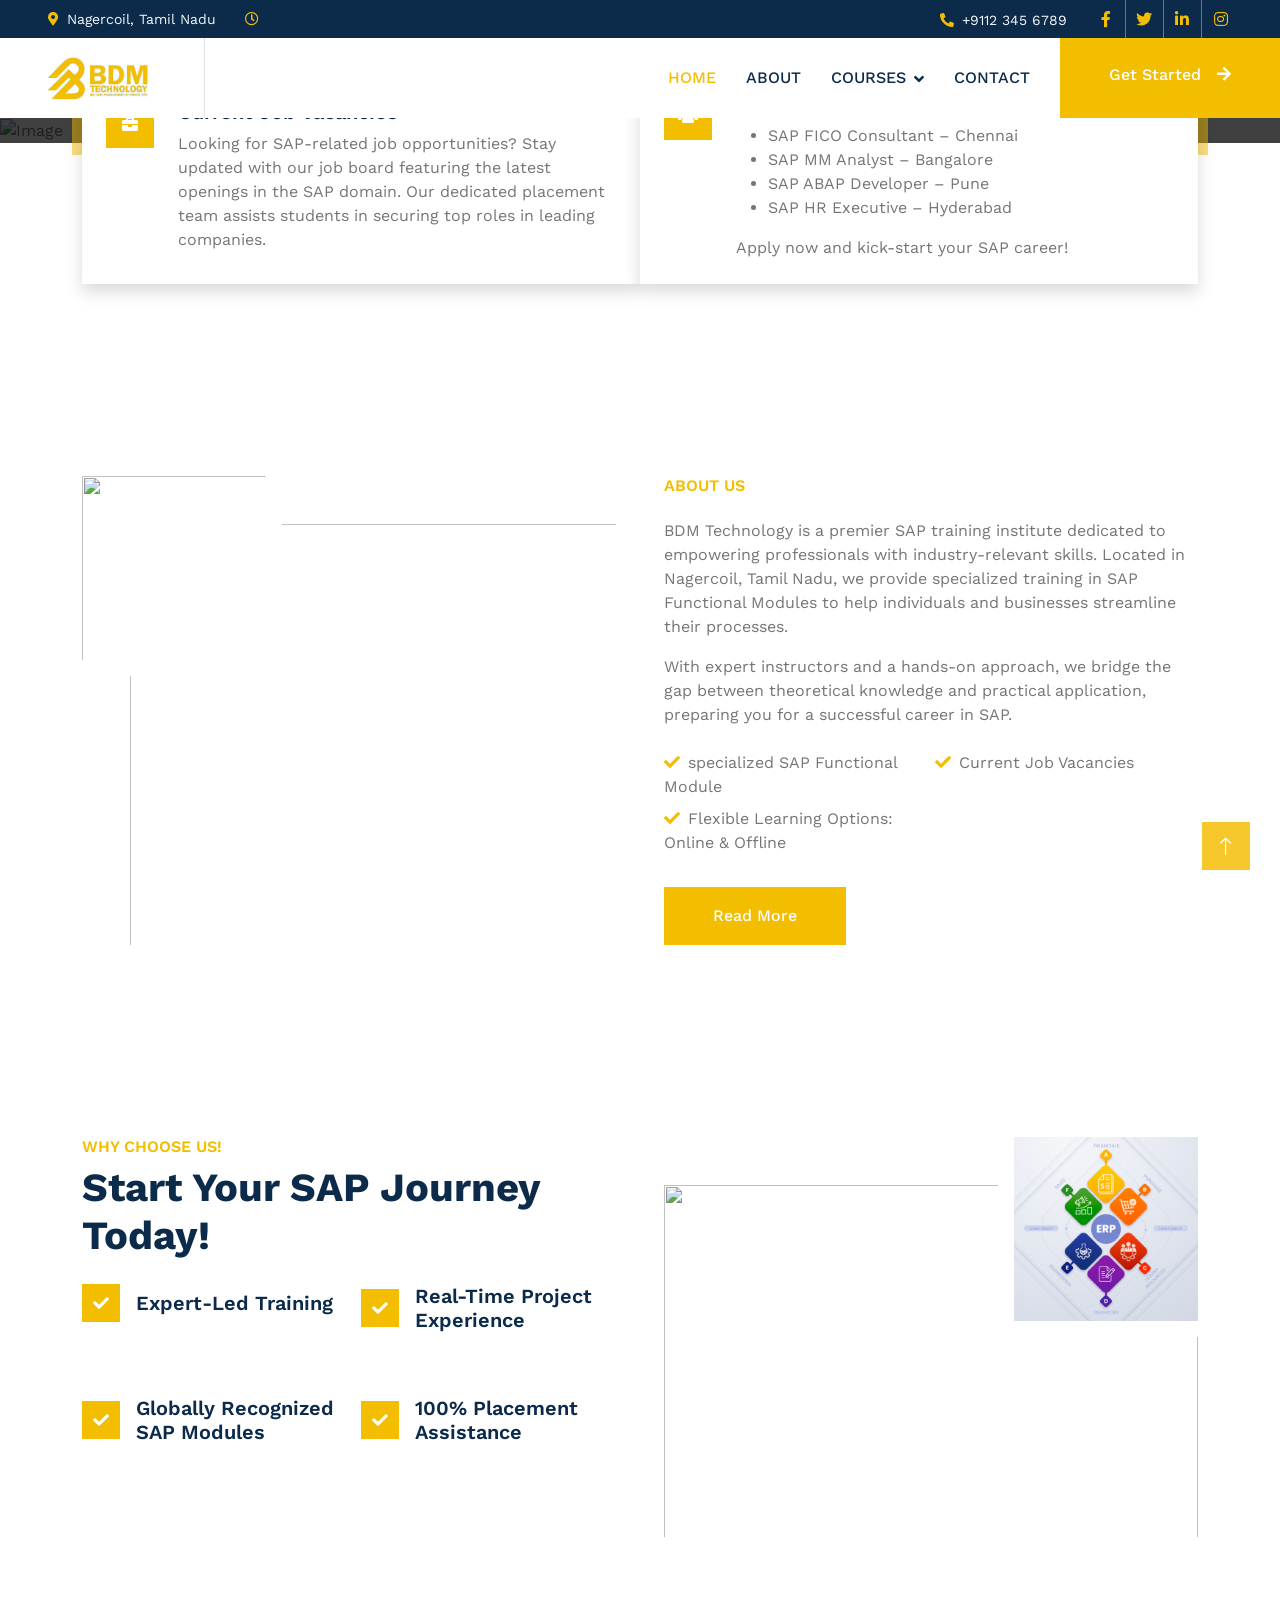
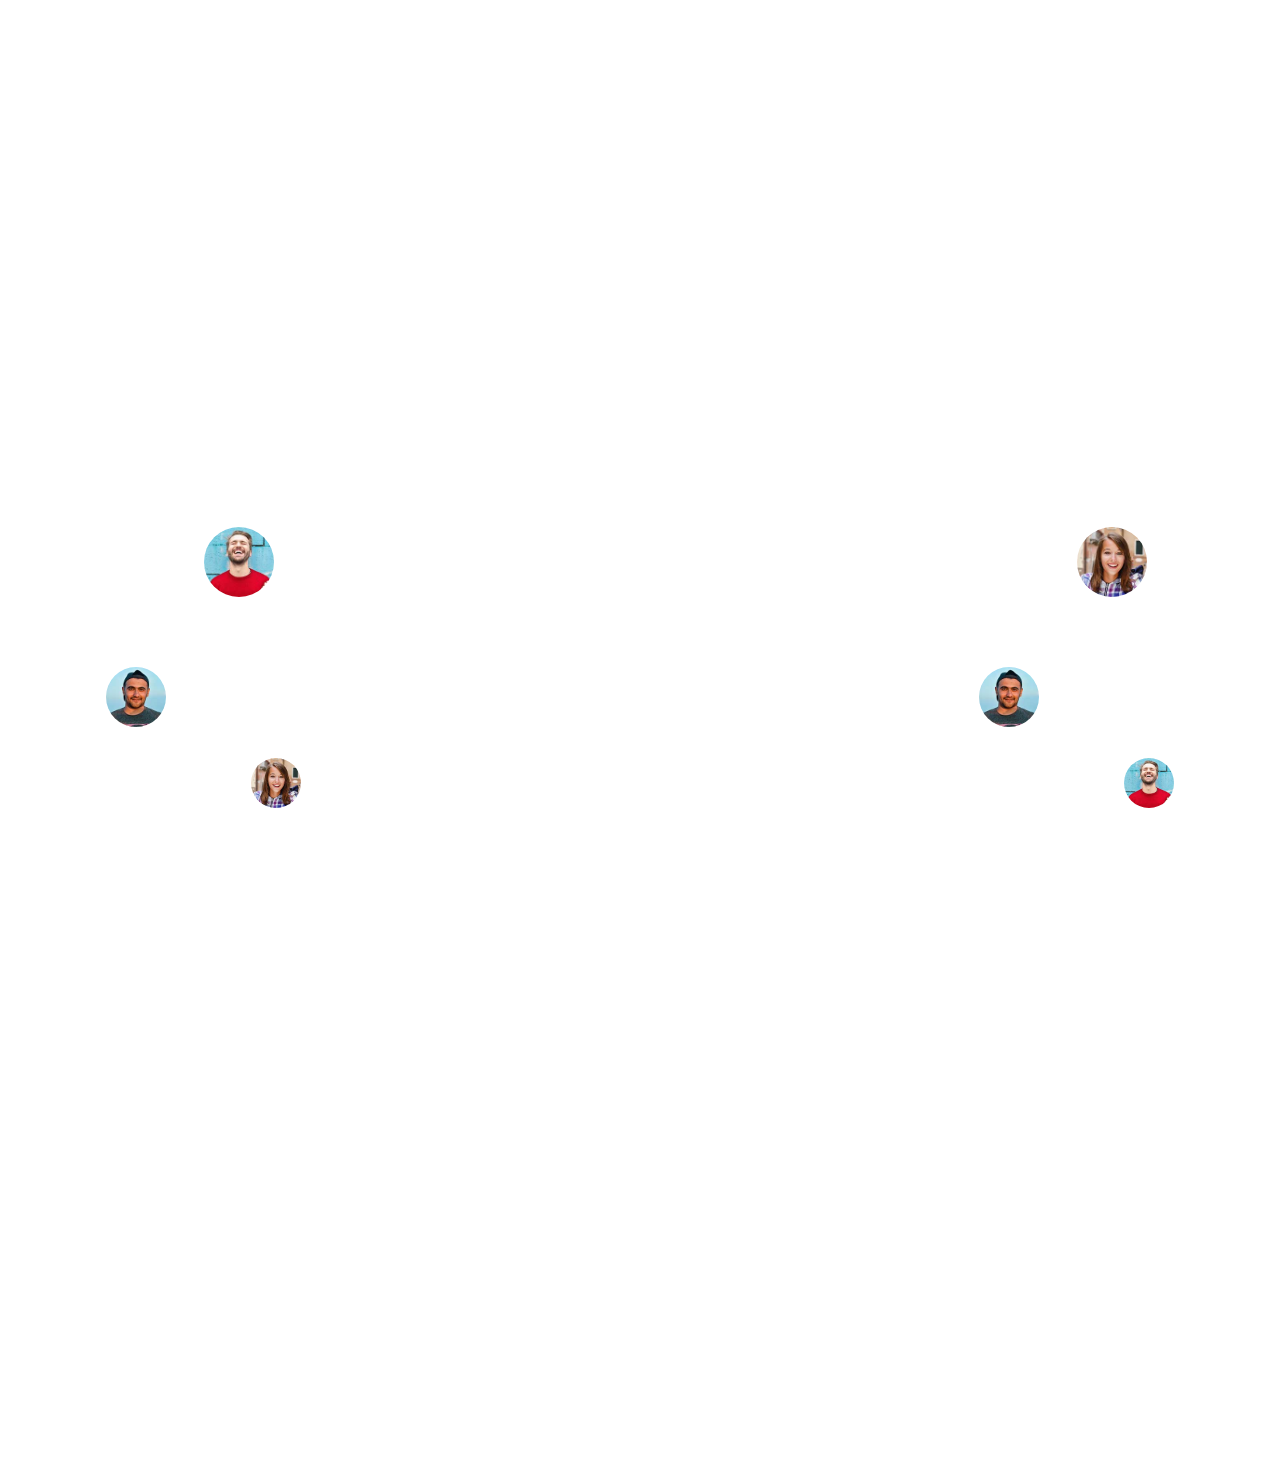
==== index.html @ 5e41bf92 "first commit" ====
<!DOCTYPE html>
<html lang="en">

<head>
    <meta charset="utf-8">
    <title>BDM Technology</title>
    <meta content="width=device-width, initial-scale=1.0" name="viewport">
    <meta content="" name="keywords">
    <meta content="" name="description">

    <!-- Favicon -->
    <link href="img/favicon.ico" rel="icon">

    <!-- Google Web Fonts -->
    <link rel="preconnect" href="https://fonts.googleapis.com">
    <link rel="preconnect" href="https://fonts.gstatic.com" crossorigin>
    <link href="https://fonts.googleapis.com/css2?family=Work+Sans:wght@400;500;600;700&display=swap" rel="stylesheet"> 

    <!-- Icon Font Stylesheet -->
    <link href="https://cdnjs.cloudflare.com/ajax/libs/font-awesome/5.10.0/css/all.min.css" rel="stylesheet">
    <link href="https://cdn.jsdelivr.net/npm/bootstrap-icons@1.4.1/font/bootstrap-icons.css" rel="stylesheet">

    <!-- Libraries Stylesheet -->
    <link href="lib/animate/animate.min.css" rel="stylesheet">
    <link href="lib/owlcarousel/assets/owl.carousel.min.css" rel="stylesheet">

    <!-- Customized Bootstrap Stylesheet -->
    <link href="css/bootstrap.min.css" rel="stylesheet">

    <!-- Template Stylesheet -->
    <link href="css/style.css" rel="stylesheet">
</head>

<body>
    <!-- Spinner Start -->
    <div id="spinner" class="show bg-white position-fixed translate-middle w-100 vh-100 top-50 start-50 d-flex align-items-center justify-content-center">
        <div class="spinner-grow text-primary" role="status"></div>
    </div>
    <!-- Spinner End -->


    <!-- Topbar Start -->
    <div class="container-fluid bg-dark text-light p-0">
        <div class="row gx-0 d-none d-lg-flex">
            <div class="col-lg-7 px-5 text-start">
                <div class="h-100 d-inline-flex align-items-center me-4">
                    <small class="fa fa-map-marker-alt text-primary me-2"></small>
                    <small>Nagercoil, Tamil Nadu </small>
                </div>
                <div class="h-100 d-inline-flex align-items-center">
                    <small class="far fa-clock text-primary me-2"></small>
                    <!--<small>Mon - Fri : 09.00 AM - 09.00 PM</small>-->
                </div>
            </div>
            <div class="col-lg-5 px-5 text-end">
                <div class="h-100 d-inline-flex align-items-center me-4">
                    <small class="fa fa-phone-alt text-primary me-2"></small>
                    <small>+9112 345 6789</small>
                </div>
                <div class="h-100 d-inline-flex align-items-center mx-n2">
                    <a class="btn btn-square btn-link rounded-0 border-0 border-end border-secondary" href=""><i class="fab fa-facebook-f"></i></a>
                    <a class="btn btn-square btn-link rounded-0 border-0 border-end border-secondary" href=""><i class="fab fa-twitter"></i></a>
                    <a class="btn btn-square btn-link rounded-0 border-0 border-end border-secondary" href=""><i class="fab fa-linkedin-in"></i></a>
                    <a class="btn btn-square btn-link rounded-0" href=""><i class="fab fa-instagram"></i></a>
                </div>
            </div>
        </div>
    </div>
    <!-- Topbar End -->


    <!-- Navbar Start -->
    <nav class="navbar navbar-expand-lg bg-white navbar-light sticky-top p-0">
        <a href="index.html" class="navbar-brand d-flex align-items-center border-end px-4 px-lg-5">
            <h2 class="m-0"><img class="text-primary me-2" src="img/logobdm1.png" style="width:100px;"></h2>
        </a>
        <button type="button" class="navbar-toggler me-4" data-bs-toggle="collapse" data-bs-target="#navbarCollapse">
            <span class="navbar-toggler-icon"></span>
        </button>
        <div class="collapse navbar-collapse" id="navbarCollapse">
            <div class="navbar-nav ms-auto p-4 p-lg-0">
                <a href="index.html" class="nav-item nav-link active">Home</a>
                <a href="about.html" class="nav-item nav-link">About</a>
                <div class="nav-item dropdown">
                <a href="courses.html" class="nav-link dropdown-toggle" data-bs-toggle="dropdown">Courses</a>
                <div class="dropdown-menu bg-light m-0">
                    <a href="fico.html" class="dropdown-item">SAP Finance and Controlling (FICO)</a>
                    <a href="mm.html" class="dropdown-item">SAP Material Management (MM)</a>
                    <a href="hcm.html" class="dropdown-item">SAP HR Management (HCM)</a>
                    <a href="pm.html" class="dropdown-item">SAP Plant Maintenance (PM)</a>
                    <a href="ps.html" class="dropdown-item">SAP Project Systems (PS)</a>
                    <a href="pp.html" class="dropdown-item">SAP Production Planning (PP)</a>
                    <a href="sd.html" class="dropdown-item">SAP Sales and Distribution (SD)</a>
                    <a href="abap.html" class="dropdown-item">SAP ABAP</a>
                </div>
                </div>
              <!--<div class="nav-item dropdown">
                    <a href="#" class="nav-link dropdown-toggle" data-bs-toggle="dropdown">Careers</a>
                    <div class="dropdown-menu bg-light m-0">
                        <a href="feature.html" class="dropdown-item">Features</a>
                        <a href="appointment.html" class="dropdown-item">Appointment</a>
                        <a href="team.html" class="dropdown-item">Our Team</a>
                        <a href="testimonial.html" class="dropdown-item">Testimonial</a>
                        <a href="404.html" class="dropdown-item">404 Page</a>
                    </div>
                </div>-->
                <a href="contact.html" class="nav-item nav-link">Contact</a>
            </div>
            <a href="" class="btn btn-primary py-4 px-lg-5 d-none d-lg-block">Get Started<i class="fa fa-arrow-right ms-3"></i></a>
        </div>
    </nav>
    <!-- Navbar End -->


    <!-- Carousel Start -->
    <div class="container-fluid p-0 wow fadeIn" data-wow-delay="0.1s">
        <div id="header-carousel" class="carousel slide" data-bs-ride="carousel">
            <div class="carousel-inner">
                <div class="carousel-item active">
                    <img class="w-100" src="img/pic3.jpg" alt="Image">
                    <div class="carousel-caption">
                        <div class="container">
                            <div class="row justify-content-center">
                                <div class="col-lg-7">
                                    <h1 class="display-2 text-light mb-3 animated slideInDown" style="font-size:35px;">Welcome to BDM Technology – Your Gateway to SAP Excellence!</h1>
                                   <p>Unlock new career opportunities with our industry-focused SAP Functional Module Training. Gain in-depth knowledge and hands-on experience to enhance your expertise in SAP Finance, HR, Supply Chain, and more. Whether you are a student, working professional, or entrepreneur, mastering SAP will give you a competitive edge.</p>
                                   <a href="" class="btn btn-primary py-sm-3 px-sm-5">Apply Now</a>
                                    <!--<a href="" class="btn btn-light py-sm-3 px-sm-5 ms-3">Our Courses</a>-->
                                </div>
                            </div>
                        </div>
                    </div>
                </div>
                <!--<div class="carousel-item">
                    <img class="w-100" src="img/pic1.jpg" alt="Image">
                    <div class="carousel-caption">
                        <div class="container">
                            <div class="row justify-content-center">
                                <div class="col-lg-7">
                                    <h1 class="display-2 text-light mb-3 animated slideInDown" style="font-size:35px;">Welcome to BDM Technology – Your Gateway to SAP Excellence!</h1>
                                 <!--<a href="" class="btn btn-primary py-sm-3 px-sm-5">Learn More</a>
                                    <a href="" class="btn btn-light py-sm-3 px-sm-5 ms-3">Our Courses</a>
                                </div>
                            </div>
                        </div>
                    </div>
                </div>-->
            </div>
            <button class="carousel-control-prev" type="button" data-bs-target="#header-carousel"
                data-bs-slide="prev">
                <span class="carousel-control-prev-icon" aria-hidden="true"></span>
                <span class="visually-hidden">Previous</span>
            </button>
            <button class="carousel-control-next" type="button" data-bs-target="#header-carousel"
                data-bs-slide="next">
                <span class="carousel-control-next-icon" aria-hidden="true"></span>
                <span class="visually-hidden">Next</span>
            </button>
        </div>
    </div>
    <!-- Carousel End -->


    <!-- Facts Start -->
    <div class="container-fluid facts py-5 pt-lg-0">
        <div class="container py-5 pt-lg-0">
            <div class="row gx-0">
                <div class="col-lg-6 wow fadeIn" data-wow-delay="0.1s">
                    <div class="bg-white shadow d-flex align-items-center h-100 p-4" style="min-height: 150px;">
                        <div class="d-flex">
                            <div class="flex-shrink-0 btn-lg-square bg-primary">
                                <i class="fa fa-briefcase  text-white"></i>
                            </div>
                            <div class="ps-4">
                                <h5>Current Job Vacancies</h5>
                                <span>Looking for SAP-related job opportunities? Stay updated with our job board featuring the latest openings in the SAP domain. Our dedicated placement team assists students in securing top roles in leading companies.</span>
                            </div>
                        </div>
                    </div>
                </div>
                <div class="col-lg-6 wow fadeIn" data-wow-delay="0.3s">
                    <div class="bg-white shadow d-flex align-items-center h-100 p-4" style="min-height: 150px;">
                        <div class="d-flex">
                            <div class="flex-shrink-0 btn-lg-square bg-primary">
                                <i class="fa fa-users text-white"></i>
                            </div>
                            <div class="ps-4">
                                <h5>Current Openings</h5>
                                <ul>
                                    <li>SAP FICO Consultant – Chennai</li>
                                       <li>SAP MM Analyst – Bangalore</li> 
                                        <li>SAP ABAP Developer – Pune</li>
                                        <li>SAP HR Executive – Hyderabad</li>
                                </ul>
                                <span>Apply now and kick-start your SAP career!</span>
                                
                            </div>
                        </div>
                    </div>
                </div>
              <!--  <div class="col-lg-4 wow fadeIn" data-wow-delay="0.5s">
                    <div class="bg-white shadow d-flex align-items-center h-100 p-4" style="min-height: 150px;">
                        <div class="d-flex">
                            <div class="flex-shrink-0 btn-lg-square bg-primary">
                                <i class="fa fa-file-alt text-white"></i>
                            </div>
                            <div class="ps-4">
                                <h5>Get licence</h5>
                                <span>Clita erat ipsum lorem sit sed stet duo justo erat amet</span>
                            </div>
                        </div>
                    </div>
                </div>-->
            </div>
        </div>
    </div>
    <!-- Facts End -->


    <!-- About Start -->
    <div class="container-xxl py-6">
        <div class="container">
            <div class="row g-5">
                <div class="col-lg-6 wow fadeInUp" data-wow-delay="0.1s">
                    <div class="position-relative overflow-hidden ps-5 pt-5 h-100" style="min-height: 400px;">
                        <img class="position-absolute w-100 h-100" src="img/pic5.jpg" alt="" style="object-fit: cover;">
                        <img class="position-absolute top-0 start-0 bg-white pe-3 pb-3" src="img/pic6.jpg" alt="" style="width: 200px; height: 200px;">
                    </div>
                </div>
                <div class="col-lg-6 wow fadeInUp" data-wow-delay="0.5s">
                    <div class="h-100">
                        <h6 class="text-primary text-uppercase mb-2">About Us</h6>
                        <h1 class="display-6 mb-4"></h1>
                        <p>BDM Technology is a premier SAP training institute dedicated to empowering professionals with industry-relevant skills. Located in Nagercoil, Tamil Nadu, we provide specialized training in SAP Functional Modules to help individuals and businesses streamline their processes.</p>
                        <p class="mb-4">With expert instructors and a hands-on approach, we bridge the gap between theoretical knowledge and practical application, preparing you for a successful career in SAP.</p>
                        <div class="row g-2 mb-4 pb-2">
                            <div class="col-sm-6">
                                <i class="fa fa-check text-primary me-2"></i>specialized SAP Functional Module
                            </div>
                            <div class="col-sm-6">
                                <i class="fa fa-check text-primary me-2"></i>Current Job Vacancies
                            </div>
                            <div class="col-sm-6">
                                <i class="fa fa-check text-primary me-2"></i>Flexible Learning Options: Online & Offline
                            </div>
                            <!--<div class="col-sm-6">
                                <i class="fa fa-check text-primary me-2"></i>Best Trainers
                            </div>-->
                        </div>
                        <div class="row g-4">
                            <div class="col-sm-6">
                                <a class="btn btn-primary py-3 px-5" href="about.html">Read More</a>
                            </div>
                           <!-- <div class="col-sm-6">
                                <a class="d-inline-flex align-items-center btn btn-outline-primary border-2 p-2" href="tel:+0123456789">
                                    <span class="flex-shrink-0 btn-square bg-primary">
                                        <i class="fa fa-phone-alt text-white"></i>
                                    </span>
                                    <span class="px-3">+012 345 6789</span>
                                </a>
                            </div>-->
                        </div>
                    </div>
                </div>
            </div>
        </div>
    </div>
    <!-- About End -->
   <!-- Features Start -->
   <div class="container-xxl py-6">
    <div class="container">
        <div class="row g-5">
            <div class="col-lg-6 wow fadeInUp" data-wow-delay="0.1s">
                <h6 class="text-primary text-uppercase mb-2">Why Choose Us!</h6>
                <h1 class="display-6 mb-4">Start Your SAP Journey Today!</h1>
                <!--<p class="mb-5">Tempor erat elitr rebum at clita. Diam dolor diam ipsum sit. Aliqu diam amet diam et eos. Clita erat ipsum et lorem et sit, sed stet lorem sit clita duo justo magna dolore erat amet</p>-->
                <div class="row gy-5 gx-4">
                    <div class="col-sm-6 wow fadeIn" data-wow-delay="0.1s">
                        <div class="d-flex align-items-center mb-3">
                            <div class="flex-shrink-0 btn-square bg-primary me-3">
                                <i class="fa fa-check text-white"></i>
                            </div>
                            <h5 class="mb-0">Expert-Led Training</h5>
                        </div>
                       
                    </div>
                    <div class="col-sm-6 wow fadeIn" data-wow-delay="0.2s">
                        <div class="d-flex align-items-center mb-3">
                            <div class="flex-shrink-0 btn-square bg-primary me-3">
                                <i class="fa fa-check text-white"></i>
                            </div>
                            <h5 class="mb-0">Real-Time Project Experience</h5>
                        </div>
                       
                    </div>
                    <div class="col-sm-6 wow fadeIn" data-wow-delay="0.3s">
                        <div class="d-flex align-items-center mb-3">
                            <div class="flex-shrink-0 btn-square bg-primary me-3">
                                <i class="fa fa-check text-white"></i>
                            </div>
                            <h5 class="mb-0">Globally Recognized SAP Modules</h5>
                        </div>
                        
                    </div>
                    <div class="col-sm-6 wow fadeIn" data-wow-delay="0.4s">
                        <div class="d-flex align-items-center mb-3">
                            <div class="flex-shrink-0 btn-square bg-primary me-3">
                                <i class="fa fa-check text-white"></i>
                            </div>
                            <h5 class="mb-0">100% Placement Assistance</h5>
                        </div>
                       
                    </div>
                </div>
            </div>
            <div class="col-lg-6 wow fadeInUp" data-wow-delay="0.5s">
                <div class="position-relative overflow-hidden pe-5 pt-5 h-100" style="min-height: 400px;">
                    <img class="position-absolute w-100 h-100" src="img/pic17.jpg" alt="" style="object-fit: cover;">
                    <img class="position-absolute top-0 end-0 bg-white ps-3 pb-3" src="img/pic19.jpg" alt="" style="width: 200px; height: 200px">
                </div>
            </div>
        </div>
    </div>
</div>
<!-- Features End -->

    <!-- Courses Start -->
    <div class="container-xxl courses my-6 py-6 pb-0">
        <div class="container">
            <div class="text-center mx-auto mb-5 wow fadeInUp" data-wow-delay="0.1s" style="max-width: 500px;">
                <h6 class="text-primary text-uppercase mb-2">Courses</h6>
                <h1 class="display-6 mb-4">Explore our specialized SAP Functional Module Training Programs</h1>
            </div>
            <div class="row g-4 justify-content-center">
                <div class="col-lg-4 col-md-6 wow fadeInUp" data-wow-delay="0.1s">
                    <div class="courses-item d-flex flex-column bg-white overflow-hidden h-100">
                        <div class="text-center p-4 pt-0">
                            <div class="d-inline-block bg-primary text-white fs-5 py-1 px-4 mb-4"><i class="fa fa-book-open"></i></div>
                            <h5 class="mb-3">SAP Finance and Controlling (FICO)</h5>
                            <p>Master financial management and cost control.</p>
                            <ol class="breadcrumb justify-content-center mb-0">
                                <li class="breadcrumb-item small"><i class="fa fa-signal text-primary me-2"></i>Beginner</li>
                                <li class="breadcrumb-item small"><i class="fa fa-calendar-alt text-primary me-2"></i>3 Week</li>
                            </ol>
                        </div>
                        <div class="position-relative mt-auto">
                            <img class="img-fluid" src="img/pic7.jpg" alt="">
                            <div class="courses-overlay">
                                <a class="btn btn-outline-primary border-2" href="fico.html">Read More</a>
                            </div>
                        </div>
                    </div>
                </div>
                <div class="col-lg-4 col-md-6 wow fadeInUp" data-wow-delay="0.3s">
                    <div class="courses-item d-flex flex-column bg-white overflow-hidden h-100">
                        <div class="text-center p-4 pt-0">
                            <div class="d-inline-block bg-primary text-white fs-5 py-1 px-4 mb-4"><i class="fa fa-book-open"></i>
                            
                            </div>
                            <h5 class="mb-3">SAP Material Management (MM)</h5>
                            <p>Learn procurement and inventory management.</p>
                            <ol class="breadcrumb justify-content-center mb-0">
                                <li class="breadcrumb-item small"><i class="fa fa-signal text-primary me-2"></i>Beginner</li>
                                <li class="breadcrumb-item small"><i class="fa fa-calendar-alt text-primary me-2"></i>3 Week</li>
                            </ol>
                        </div>
                        <div class="position-relative mt-auto">
                            <img class="img-fluid" src="img/pic8.jpg" alt="">
                            <div class="courses-overlay">
                                <a class="btn btn-outline-primary border-2" href="mm.html">Read More</a>
                            </div>
                        </div>
                    </div>
                </div>
                <div class="col-lg-4 col-md-6 wow fadeInUp" data-wow-delay="0.5s">
                    <div class="courses-item d-flex flex-column bg-white overflow-hidden h-100">
                        <div class="text-center p-4 pt-0">
                            <div class="d-inline-block bg-primary text-white fs-5 py-1 px-4 mb-4"><i class="fa fa-book-open"></i></div>
                            <h5 class="mb-3">SAP HR Management (HCM)</h5>
                            <p>Gain expertise in human capital management.</p>
                            <ol class="breadcrumb justify-content-center mb-0">
                                <li class="breadcrumb-item small"><i class="fa fa-signal text-primary me-2"></i>Beginner</li>
                                <li class="breadcrumb-item small"><i class="fa fa-calendar-alt text-primary me-2"></i>3 Week</li>
                            </ol>
                        </div>
                        <div class="position-relative mt-auto">
                            <img class="img-fluid" src="img/pic9.jpg" alt="">
                            <div class="courses-overlay">
                                <a class="btn btn-outline-primary border-2" href="hcm.html">Read More</a>
                            </div>
                        </div>
                    </div>
                </div>
                <div class="col-lg-4 col-md-6 wow fadeInUp" data-wow-delay="0.1s">
                    <div class="courses-item d-flex flex-column bg-white overflow-hidden h-100">
                        <div class="text-center p-4 pt-0">
                            <div class="d-inline-block bg-primary text-white fs-5 py-1 px-4 mb-4"><i class="fa fa-book-open"></i></div>
                            <h5 class="mb-3">SAP Plant Maintenance (PM)</h5>
                            <p>Understand equipment maintenance and lifecycle.</p>
                            <ol class="breadcrumb justify-content-center mb-0">
                                <li class="breadcrumb-item small"><i class="fa fa-signal text-primary me-2"></i>Beginner</li>
                                <li class="breadcrumb-item small"><i class="fa fa-calendar-alt text-primary me-2"></i>3 Week</li>
                            </ol>
                        </div>
                        <div class="position-relative mt-auto">
                            <img class="img-fluid" src="img/pic14.jpg" alt="">
                            <div class="courses-overlay">
                                <a class="btn btn-outline-primary border-2" href="pm.html">Read More</a>
                            </div>
                        </div>
                    </div>
                </div>
                <div class="col-lg-4 col-md-6 wow fadeInUp" data-wow-delay="0.1s">
                    <div class="courses-item d-flex flex-column bg-white overflow-hidden h-100">
                        <div class="text-center p-4 pt-0">
                            <div class="d-inline-block bg-primary text-white fs-5 py-1 px-4 mb-4"><i class="fa fa-book-open"></i></div>
                            <h5 class="mb-3">SAP Project Systems (PS)</h5>
                            <p>Manage large-scale projects efficiently.</p>
                            <ol class="breadcrumb justify-content-center mb-0">
                                <li class="breadcrumb-item small"><i class="fa fa-signal text-primary me-2"></i>Beginner</li>
                                <li class="breadcrumb-item small"><i class="fa fa-calendar-alt text-primary me-2"></i>3 Week</li>
                            </ol>
                        </div>
                        <div class="position-relative mt-auto">
                            <img class="img-fluid" src="img/pic11.jpg" alt="">
                            <div class="courses-overlay">
                                <a class="btn btn-outline-primary border-2" href="ps.html">Read More</a>
                            </div>
                        </div>
                    </div>
                </div>
                <div class="col-lg-4 col-md-6 wow fadeInUp" data-wow-delay="0.1s">
                    <div class="courses-item d-flex flex-column bg-white overflow-hidden h-100">
                        <div class="text-center p-4 pt-0">
                            <div class="d-inline-block bg-primary text-white fs-5 py-1 px-4 mb-4"><i class="fa fa-book-open"></i></div>
                            <h5 class="mb-3">SAP Production Planning (PP)</h5>
                            <p>Optimize manufacturing processes.</p>
                            <ol class="breadcrumb justify-content-center mb-0">
                                <li class="breadcrumb-item small"><i class="fa fa-signal text-primary me-2"></i>Beginner</li>
                                <li class="breadcrumb-item small"><i class="fa fa-calendar-alt text-primary me-2"></i>3 Week</li>
                            </ol>
                        </div>
                        <div class="position-relative mt-auto">
                            <img class="img-fluid" src="img/pic13.jpg" alt="">
                            <div class="courses-overlay">
                                <a class="btn btn-outline-primary border-2" href="pp.html">Read More</a>
                            </div>
                        </div>
                    </div>
                </div>
                <div class="col-lg-4 col-md-6 wow fadeInUp" data-wow-delay="0.1s">
                    <div class="courses-item d-flex flex-column bg-white overflow-hidden h-100">
                        <div class="text-center p-4 pt-0">
                            <div class="d-inline-block bg-primary text-white fs-5 py-1 px-4 mb-4"><i class="fa fa-book-open"></i></div>
                            <h5 class="mb-3">SAP Sales and Distribution (SD)</h5>
                            <p>Improve sales, billing, and logistics.</p>
                            <ol class="breadcrumb justify-content-center mb-0">
                                <li class="breadcrumb-item small"><i class="fa fa-signal text-primary me-2"></i>Beginner</li>
                                <li class="breadcrumb-item small"><i class="fa fa-calendar-alt text-primary me-2"></i>3 Week</li>
                            </ol>
                        </div>
                        <div class="position-relative mt-auto">
                            <img class="img-fluid" src="img/pic12.jpg" alt="">
                            <div class="courses-overlay">
                                <a class="btn btn-outline-primary border-2" href="sd.html">Read More</a>
                            </div>
                        </div>
                    </div>
                </div>
                <div class="col-lg-4 col-md-6 wow fadeInUp" data-wow-delay="0.1s">
                    <div class="courses-item d-flex flex-column bg-white overflow-hidden h-100">
                        <div class="text-center p-4 pt-0">
                            <div class="d-inline-block bg-primary text-white fs-5 py-1 px-4 mb-4"><i class="fa fa-book-open"></i></div>
                            <h5 class="mb-3">SAP ABAP</h5>
                            <p>Learn SAP’s programming language for system customization.</p>
                            <ol class="breadcrumb justify-content-center mb-0">
                                <li class="breadcrumb-item small"><i class="fa fa-signal text-primary me-2"></i>Beginner</li>
                                <li class="breadcrumb-item small"><i class="fa fa-calendar-alt text-primary me-2"></i>3 Week</li>
                            </ol>
                        </div>
                        <div class="position-relative mt-auto">
                            <img class="img-fluid" src="img/pic10.jpg" alt="">
                            <div class="courses-overlay">
                                <a class="btn btn-outline-primary border-2" href="abap.html">Read More</a>
                            </div>
                        </div>
                    </div>
                </div>
                <div class="col-lg-8 my-6 mb-0 wow fadeInUp" data-wow-delay="0.1s">
                    <div class="bg-primary text-center p-5">
                        <h1 class="mb-4">Request Callback</h1>
                        <form>
                            <div class="row g-3">
                                <div class="col-sm-6">
                                    <div class="form-floating">
                                        <input type="text" class="form-control border-0" id="gname" placeholder="Gurdian Name">
                                        <label for="gname">Your Name</label>
                                    </div>
                                </div>
                                <div class="col-sm-6">
                                    <div class="form-floating">
                                        <input type="email" class="form-control border-0" id="gmail" placeholder="Gurdian Email">
                                        <label for="gmail">Your Email</label>
                                    </div>
                                </div>
                                <div class="col-sm-6">
                                    <div class="form-floating">
                                        <input type="text" class="form-control border-0" id="cname" placeholder="Child Name">
                                        <label for="cname">Courses Type</label>
                                    </div>
                                </div>
                                <div class="col-sm-6">
                                    <div class="form-floating">
                                        <input type="text" class="form-control border-0" id="cage" placeholder="Child Age">
                                        <label for="cage">Mobile No.</label>
                                    </div>
                                </div>
                                <div class="col-12">
                                    <div class="form-floating">
                                        <textarea class="form-control border-0" placeholder="Leave a message here" id="message" style="height: 100px"></textarea>
                                        <label for="message">Message</label>
                                    </div>
                                </div>
                                <div class="col-12">
                                    <button class="btn btn-dark w-100 py-3" type="submit">Submit</button>
                                </div>
                            </div>
                        </form>
                    </div>
                </div>
            </div>
        </div>
    </div>
    <!-- Courses End -->

    

 


    <!-- Team Start -->
    <div class="container-xxl py-6">
        <div class="container">
            <div class="text-center mx-auto mb-5 wow fadeInUp" data-wow-delay="0.1s" style="max-width: 500px;">
                <h6 class="text-primary text-uppercase mb-2">Meet The Team</h6>
                <h1 class="display-6 mb-4">Our top notch teams involved in helping you learn. </h1>
            </div>
            <div class="row g-0 team-items">
                <div class="col-lg-3 col-md-6 wow fadeInUp" data-wow-delay="0.1s">
                    <div class="team-item position-relative">
                        <div class="position-relative">
                            <img class="img-fluid" src="img/team-1.jpg" alt="">
                            <div class="team-social text-center">
                                <a class="btn btn-square btn-outline-primary border-2 m-1" href=""><i class="fab fa-facebook-f"></i></a>
                                <a class="btn btn-square btn-outline-primary border-2 m-1" href=""><i class="fab fa-twitter"></i></a>
                                <a class="btn btn-square btn-outline-primary border-2 m-1" href=""><i class="fab fa-instagram"></i></a>
                            </div>
                        </div>
                        <div class="bg-light text-center p-4">
                            <h5 class="mt-2">Full Name</h5>
                            <span>Trainer</span>
                        </div>
                    </div>
                </div>
                <div class="col-lg-3 col-md-6 wow fadeInUp" data-wow-delay="0.3s">
                    <div class="team-item position-relative">
                        <div class="position-relative">
                            <img class="img-fluid" src="img/team-2.jpg" alt="">
                            <div class="team-social text-center">
                                <a class="btn btn-square btn-outline-primary border-2 m-1" href=""><i class="fab fa-facebook-f"></i></a>
                                <a class="btn btn-square btn-outline-primary border-2 m-1" href=""><i class="fab fa-twitter"></i></a>
                                <a class="btn btn-square btn-outline-primary border-2 m-1" href=""><i class="fab fa-instagram"></i></a>
                            </div>
                        </div>
                        <div class="bg-light text-center p-4">
                            <h5 class="mt-2">Full Name</h5>
                            <span>Trainer</span>
                        </div>
                    </div>
                </div>
                <div class="col-lg-3 col-md-6 wow fadeInUp" data-wow-delay="0.5s">
                    <div class="team-item position-relative">
                        <div class="position-relative">
                            <img class="img-fluid" src="img/team-3.jpg" alt="">
                            <div class="team-social text-center">
                                <a class="btn btn-square btn-outline-primary border-2 m-1" href=""><i class="fab fa-facebook-f"></i></a>
                                <a class="btn btn-square btn-outline-primary border-2 m-1" href=""><i class="fab fa-twitter"></i></a>
                                <a class="btn btn-square btn-outline-primary border-2 m-1" href=""><i class="fab fa-instagram"></i></a>
                            </div>
                        </div>
                        <div class="bg-light text-center p-4">
                            <h5 class="mt-2">Full Name</h5>
                            <span>Trainer</span>
                        </div>
                    </div>
                </div>
                <div class="col-lg-3 col-md-6 wow fadeInUp" data-wow-delay="0.7s">
                    <div class="team-item position-relative">
                        <div class="position-relative">
                            <img class="img-fluid" src="img/team-4.jpg" alt="">
                            <div class="team-social text-center">
                                <a class="btn btn-square btn-outline-primary border-2 m-1" href=""><i class="fab fa-facebook-f"></i></a>
                                <a class="btn btn-square btn-outline-primary border-2 m-1" href=""><i class="fab fa-twitter"></i></a>
                                <a class="btn btn-square btn-outline-primary border-2 m-1" href=""><i class="fab fa-instagram"></i></a>
                            </div>
                        </div>
                        <div class="bg-light text-center p-4">
                            <h5 class="mt-2">Full Name</h5>
                            <span>Trainer</span>
                        </div>
                    </div>
                </div>
            </div>
        </div>
    </div>
    <!-- Team End -->


    <!-- Testimonial Start -->
    <div class="container-xxl py-6">
        <div class="container">
            <div class="text-center mx-auto mb-5 wow fadeInUp" data-wow-delay="0.1s" style="max-width: 500px;">
                <h6 class="text-primary text-uppercase mb-2">Instructors' Blog</h6>
                <p class=" mb-4"><b>Stay updated with industry insights, SAP trends, and expert advice from our experienced instructors.</b></p>
                <h6 class="text-primary text-uppercase mb-2 center">Follow our blog to stay ahead in the SAP industry!</h6>
            </div>
            
            <div class="row justify-content-center">
                <div class="col-lg-8 wow fadeInUp" data-wow-delay="0.1s">
                    <div class="owl-carousel testimonial-carousel">
                        <div class="testimonial-item text-center">
                            <div class="position-relative mb-5">
                              <img class="img-fluid rounded-circle mx-auto" src="img/blog.png" alt="">
                                <div class="position-absolute top-100 start-50 translate-middle d-flex align-items-center justify-content-center bg-white rounded-circle" style="width: 60px; height: 60px;">
                                    <i class="fa fa-quote-left fa-2x text-primary"></i>
                                </div>
                            </div>
                            <p class="fs-4">Why SAP FICO is a Must-Have Skill in Finance</p>
                            <hr class="w-25 mx-auto">
                           <!-- <h5>Rahul</h5>
                            <span>SAP Consultant</span>-->
                        </div>
                        <div class="testimonial-item text-center">
                            <div class="position-relative mb-5">
                              <img class="img-fluid rounded-circle mx-auto" src="img/blog.png" alt="">
                                <div class="position-absolute top-100 start-50 translate-middle d-flex align-items-center justify-content-center bg-white rounded-circle" style="width: 60px; height: 60px;">
                                    <i class="fa fa-quote-left fa-2x text-primary"></i>
                                </div>
                            </div>
                            <p class="fs-4">The Future of SAP in Digital Transformation</p>
                            <hr class="w-25 mx-auto">
                           <!-- <h5>Priya</h5>
                            <span>SAP MM Specialist</span>-->
                        </div>
                        <div class="testimonial-item text-center">
                            <div class="position-relative mb-5">
                               <img class="img-fluid rounded-circle mx-auto" src="img/blog.png"" alt="">
                                <div class="position-absolute top-100 start-50 translate-middle d-flex align-items-center justify-content-center bg-white rounded-circle" style="width: 60px; height: 60px;">
                                    <i class="fa fa-quote-left fa-2x text-primary"></i>
                                </div>
                            </div>
                            <p class="fs-4">SAP MM vs. SAP SD – Which One is Right for You?</p>
                            <hr class="w-25 mx-auto">
                            <!--<h5>Arun</h5>
                            <span>SAP SD Consultant</span>-->
                        </div>
                        
                    </div>
                </div>
            </div>
           
        </div>
       
    </div>
    <!-- Testimonial End -->

    <!-- blog Start -->
    <div class="container-xxl py-5">
        <div class="container">
            <div class="text-center mx-auto wow fadeInUp" data-wow-delay="0.1s" style="max-width: 500px;">
                <h6 class="text-primary text-uppercase mb-2">Testimonial</h6>
                <h1 class="display-6 mb-4">What Our Students Say!</h1>
                <h6 class="text-primary text-uppercase mb-2">Join our success stories today!</h6>
                
            </div>
            <div class="row g-5">
                <div class="col-lg-3 d-none d-lg-block">
                    <div class="testimonial-left h-100">
                        <img class="img-fluid animated pulse infinite" src="img/testimonial-1.jpg" alt="">
                        <img class="img-fluid animated pulse infinite" src="img/testimonial-2.jpg" alt="">
                        <img class="img-fluid animated pulse infinite" src="img/testimonial-3.jpg" alt="">
                    </div>
                </div>
                <div class="col-lg-6 wow fadeIn" data-wow-delay="0.5s">
                    <div class="owl-carousel testimonial-carousel">
                        <div class="testimonial-item text-center">
                            <img class="img-fluid mx-auto mb-4" src="img/testimonial-1.jpg" alt="">
                            <p class="fs-5">BDM Technology transformed my career! The hands-on training and real-time projects helped me land my dream SAP job..</p>
                            <h5>Rahul</h5>
                            <span>SAP Consultant</span>
                        </div>
                        <div class="testimonial-item text-center">
                            <img class="img-fluid mx-auto mb-4" src="img/testimonial-2.jpg" alt="">
                            <p class="fs-5">With their placement support, I got hired within three months of completing my SAP SD training!</p>
                            <h5> Arun</h5>
                            <span>SAP SD Consultant</span>
                        </div>
                        <div class="testimonial-item text-center">
                            <img class="img-fluid mx-auto mb-4" src="img/testimonial-3.jpg" alt="">
                            <p class="fs-5">The trainers are industry experts who provide practical insights. Highly recommend for anyone looking to learn SAP.</p>
                            <h5>Priya</h5>
                            <span>SAP MM Specialist</span>
                        </div>
                    </div>
                </div>
                <div class="col-lg-3 d-none d-lg-block">
                    <div class="testimonial-right h-100">
                        <img class="img-fluid animated pulse infinite" src="img/testimonial-1.jpg" alt="">
                        <img class="img-fluid animated pulse infinite" src="img/testimonial-2.jpg" alt="">
                        <img class="img-fluid animated pulse infinite" src="img/testimonial-3.jpg" alt="">
                    </div>
                </div>
            </div>
        </div>
    </div>
    <!-- blog End -->
    <!-- Footer Start -->
    <div class="container-fluid bg-dark text-light footer my-6 mb-0 py-6 wow fadeIn" data-wow-delay="0.1s">
        <div class="container">
            <div class="row g-5">
                <div class="col-lg-3 col-md-6">
                    <h4 class="text-white mb-4">Get In Touch</h4>
                    <h2 class="text-primary mb-4"><img class="text-white me-2" style="width:100px;" src="img/logobdm1-removebg-preview.png"></h2>
                    <p class="mb-2"><i class="fa fa-map-marker-alt me-3"></i>Nagercoil, Tamil Nadu.</p>
                    <p class="mb-2"><i class="fa fa-phone-alt me-3"></i>+9112 345 67890</p>
                    <p class="mb-2"><i class="fa fa-envelope me-3"></i>info@example.com</p>
                </div>
                <div class="col-lg-3 col-md-6">
                    <h4 class="text-light mb-4">Quick Links</h4>
                    <a class="btn btn-link" href="">About Us</a>
                    <a class="btn btn-link" href="">Contact Us</a>
                    <a class="btn btn-link" href="">Our Services</a>
                    <a class="btn btn-link" href="">Terms & Condition</a>
                    <a class="btn btn-link" href="">Support</a>
                </div>
                <div class="col-lg-3 col-md-6">
                    <h4 class="text-light mb-4">Popular Links</h4>
                    <a class="btn btn-link" href="">About Us</a>
                    <a class="btn btn-link" href="">Contact Us</a>
                    <a class="btn btn-link" href="">Our Services</a>
                    <a class="btn btn-link" href="">Terms & Condition</a>
                    <a class="btn btn-link" href="">Support</a>
                </div>
                <div class="col-lg-3 col-md-6">
                    <h4 class="text-light mb-4">Newsletter</h4>
                    <form action="">
                        <div class="input-group">
                            <input type="text" class="form-control p-3 border-0" placeholder="Your Email Address">
                            <button class="btn btn-primary">Sign Up</button>
                        </div>
                    </form>
                    <h6 class="text-white mt-4 mb-3">Follow Us</h6>
                    <div class="d-flex pt-2">
                        <a class="btn btn-square btn-outline-light me-1" href=""><i class="fab fa-twitter"></i></a>
                        <a class="btn btn-square btn-outline-light me-1" href=""><i class="fab fa-facebook-f"></i></a>
                        <a class="btn btn-square btn-outline-light me-1" href=""><i class="fab fa-youtube"></i></a>
                        <a class="btn btn-square btn-outline-light me-0" href=""><i class="fab fa-linkedin-in"></i></a>
                    </div>
                </div>
            </div>
        </div>
    </div>
    <!-- Footer End -->


    <!-- Copyright Start -->
    <div class="container-fluid copyright text-light py-4 wow fadeIn" data-wow-delay="0.1s">
        <div class="container ">
            <div class="row text-center">
                <div class="col-md-6 text-center text-md-start mb-3 mb-md-0">
                    &copy; <a href="#">BDM Technology</a>, All Right Reserved.
                </div>
                
            </div>
        </div>
    </div>
    <!-- Copyright End -->


    <!-- Back to Top -->
    <a href="#" class="btn btn-lg btn-primary btn-lg-square back-to-top"><i class="bi bi-arrow-up"></i></a>


    <!-- JavaScript Libraries -->
    <script src="https://code.jquery.com/jquery-3.4.1.min.js"></script>
    <script src="https://cdn.jsdelivr.net/npm/bootstrap@5.0.0/dist/js/bootstrap.bundle.min.js"></script>
    <script src="lib/wow/wow.min.js"></script>
    <script src="lib/easing/easing.min.js"></script>
    <script src="lib/waypoints/waypoints.min.js"></script>
    <script src="lib/owlcarousel/owl.carousel.min.js"></script>

    <!-- Template Javascript -->
    <script src="js/main.js"></script>
</body>

</html>
---- css/style.css ----
/********** Template CSS **********/
:root {
    --primary: #F3BD00;
    --secondary: #757575;
    --light: #F3F6F8;
    --dark: #0C2B4B;
}

.py-6 {
    padding-top: 6rem;
    padding-bottom: 6rem;
}

.my-6 {
    margin-top: 6rem;
    margin-bottom: 6rem;
}

.back-to-top {
    position: fixed;
    display: none;
    right: 30px;
    bottom: 30px;
    z-index: 99;
}


/*** Spinner ***/
#spinner {
    opacity: 0;
    visibility: hidden;
    transition: opacity .5s ease-out, visibility 0s linear .5s;
    z-index: 99999;
}

#spinner.show {
    transition: opacity .5s ease-out, visibility 0s linear 0s;
    visibility: visible;
    opacity: 1;
}


/*** Button ***/
.btn {
    font-weight: 500;
    transition: .5s;
}

.btn.btn-primary,
.btn.btn-outline-primary:hover {
    color: #FFFFFF;
}

.btn-square {
    width: 38px;
    height: 38px;
}

.btn-sm-square {
    width: 32px;
    height: 32px;
}

.btn-lg-square {
    width: 48px;
    height: 48px;
}

.btn-square,
.btn-sm-square,
.btn-lg-square {
    padding: 0;
    display: flex;
    align-items: center;
    justify-content: center;
    font-weight: normal;
}


/*** Navbar ***/
.navbar.sticky-top {
    top: -100px;
    transition: .5s;
}

.navbar .navbar-brand,
.navbar a.btn {
    height: 80px
}

.navbar .navbar-nav .nav-link {
    margin-right: 30px;
    padding: 25px 0;
    color: var(--dark);
    font-weight: 500;
    text-transform: uppercase;
    outline: none;
}

.navbar .navbar-nav .nav-link:hover,
.navbar .navbar-nav .nav-link.active {
    color: var(--primary);
}

.navbar .dropdown-toggle::after {
    border: none;
    content: "\f107";
    font-family: "Font Awesome 5 Free";
    font-weight: 900;
    vertical-align: middle;
    margin-left: 8px;
}

@media (max-width: 991.98px) {
    .navbar .navbar-nav .nav-link  {
        margin-right: 0;
        padding: 10px 0;
    }

    .navbar .navbar-nav {
        border-top: 1px solid #EEEEEE;
    }
}

@media (min-width: 992px) {
    .navbar .nav-item .dropdown-menu {
        display: block;
        border: none;
        margin-top: 0;
        top: 150%;
        opacity: 0;
        visibility: hidden;
        transition: .5s;
    }

    .navbar .nav-item:hover .dropdown-menu {
        top: 100%;
        visibility: visible;
        transition: .5s;
        opacity: 1;
    }
}


/*** Header ***/
.carousel-caption {
    top: 0;
    left: 0;
    right: 0;
    bottom: 0;
    display: flex;
    align-items: center;
    justify-content: center;
    text-align: center;
    background: rgba(0, 0, 0, .75);
    z-index: 1;
}

.carousel-control-prev,
.carousel-control-next {
    width: 15%;
}

.carousel-control-prev-icon,
.carousel-control-next-icon {
    width: 3rem;
    height: 3rem;
    background-color: var(--primary);
    border: 10px solid var(--primary);
}

@media (max-width: 768px) {
    #header-carousel .carousel-item {
        position: relative;
        min-height: 450px;
    }
    
    #header-carousel .carousel-item img {
        position: absolute;
        width: 100%;
        height: 100%;
        object-fit: cover;
    }
}

.page-header {
    background: linear-gradient(rgba(0, 0, 0, .75), rgba(0, 0, 0, .75)), url(../img/pic20.jpg) center center no-repeat;
    background-size: cover;
}

.breadcrumb-item+.breadcrumb-item::before {
    color: #999999;
}


/*** Facts ***/
@media (min-width: 991.98px) {
    .facts {
        position: relative;
        margin-top: -75px;
        z-index: 1;
    }
}


/*** Courses ***/
.courses {
    min-height: 100vh;
    background: linear-gradient(rgba(255, 255, 255, .9), rgba(255, 255, 255, .9)), url(../img/pic20.jpg) center center no-repeat;
    background-attachment: fixed;
    background-size: cover;
}

.courses-item .courses-overlay {
    position: absolute;
    width: 100%;
    height: 0;
    top: 0;
    left: 0;
    display: flex;
    align-items: center;
    justify-content: center;
    background: rgba(0, 0, 0, .5);
    overflow: hidden;
    opacity: 0;
    transition: .5s;
}

.courses-item:hover .courses-overlay {
    height: 100%;
    opacity: 1;
}


/*** Team ***/
.team-items {
    margin: -.75rem;
}

.team-item {
    padding: .75rem;
}

.team-item::after {
    position: absolute;
    content: "";
    width: 100%;
    height: 0;
    top: 0;
    left: 0;
    background: #FFFFFF;
    transition: .5s;
    z-index: -1;
}

.team-item:hover::after {
    height: 100%;
    background: var(--primary);
}

.team-item .team-social {
    position: absolute;
    width: 100%;
    height: 0;
    top: 0;
    left: 0;
    display: flex;
    align-items: center;
    justify-content: center;
    background: rgba(0, 0, 0, .75);
    overflow: hidden;
    opacity: 0;
    transition: .5s;
}

.team-item:hover .team-social {
    height: 100%;
    opacity: 1;
}


/*** Testimonial ***/
.testimonial-carousel .owl-dots {
    height: 40px;
    margin-top: 25px;
    display: flex;
    align-items: center;
    justify-content: center;
}

.testimonial-carousel .owl-dot {
    position: relative;
    display: inline-block;
    margin: 0 5px;
    width: 20px;
    height: 20px;
    background: transparent;
    border: 2px solid var(--primary);
    transition: .5s;
}

.testimonial-carousel .owl-dot.active {
    width: 40px;
    height: 40px;
    background: var(--primary);
}

.testimonial-carousel .owl-item img {
    width: 150px;
    height: 150px;
}


/*** Footer ***/
.footer .btn.btn-link {
    display: block;
    margin-bottom: 5px;
    padding: 0;
    text-align: left;
    color: var(--light);
    font-weight: normal;
    text-transform: capitalize;
    transition: .3s;
}

.footer .btn.btn-link::before {
    position: relative;
    content: "\f105";
    font-family: "Font Awesome 5 Free";
    font-weight: 900;
    color: var(--light);
    margin-right: 10px;
}

.footer .btn.btn-link:hover {
    color: var(--primary);
    letter-spacing: 1px;
    box-shadow: none;
}

.copyright {
    background: #092139;
}

.copyright a {
    color: var(--primary);
}

.copyright a:hover {
    color: var(--light);
}
/*** blog ***/
.animated.pulse {
    animation-duration: 1.5s;
}

.testimonial-left,
.testimonial-right {
    position: relative;
}

.testimonial-left img,
.testimonial-right img {
    position: absolute;
    border-radius: 70px;
}

.testimonial-left img:nth-child(1),
.testimonial-right img:nth-child(3) {
    width: 70px;
    height: 70px;
    top: 10%;
    left: 50%;
    transform: translateX(-50%);
}

.testimonial-left img:nth-child(2),
.testimonial-right img:nth-child(2) {
    width: 60px;
    height: 60px;
    top: 50%;
    left: 10%;
    transform: translateY(-50%);
}

.testimonial-left img:nth-child(3),
.testimonial-right img:nth-child(1) {
    width: 50px;
    height: 50px;
    bottom: 10%;
    right: 10%;
}

.testimonial-carousel .owl-item img {
    width: 100px;
    height: 100px;
    border-radius: 100px;
}

.testimonial-carousel .owl-nav {
    margin-top: 30px;
    display: flex;
    justify-content: center;
}

.testimonial-carousel .owl-nav .owl-prev,
.testimonial-carousel .owl-nav .owl-next {
    margin: 0 5px;
    width: 45px;
    height: 45px;
    display: flex;
    align-items: center;
    justify-content: center;
    color: #FFFFFF;
    background: var(--primary);
    border-radius: 45px;
    font-size: 22px;
    transition: .5s;
}

.testimonial-carousel .owl-nav .owl-prev:hover,
.testimonial-carousel .owl-nav .owl-next:hover {
    background: var(--secondary);
}
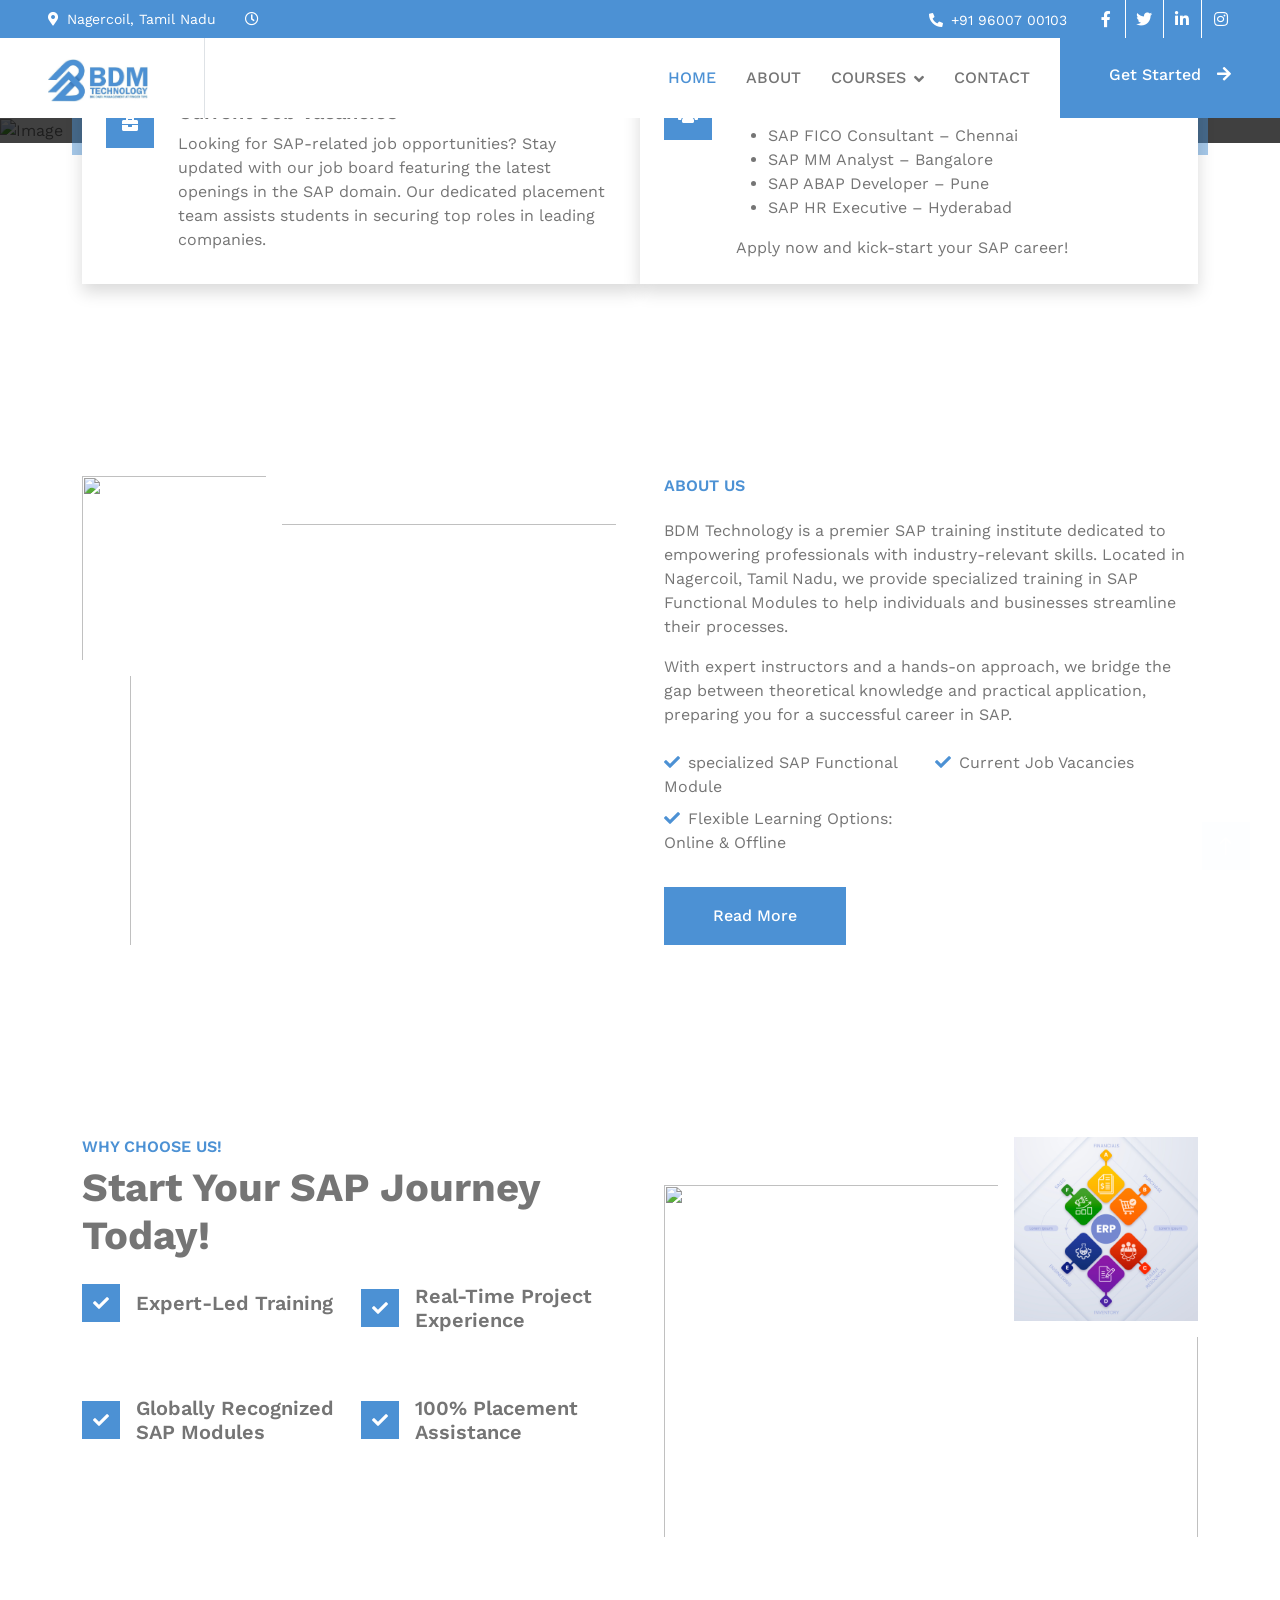
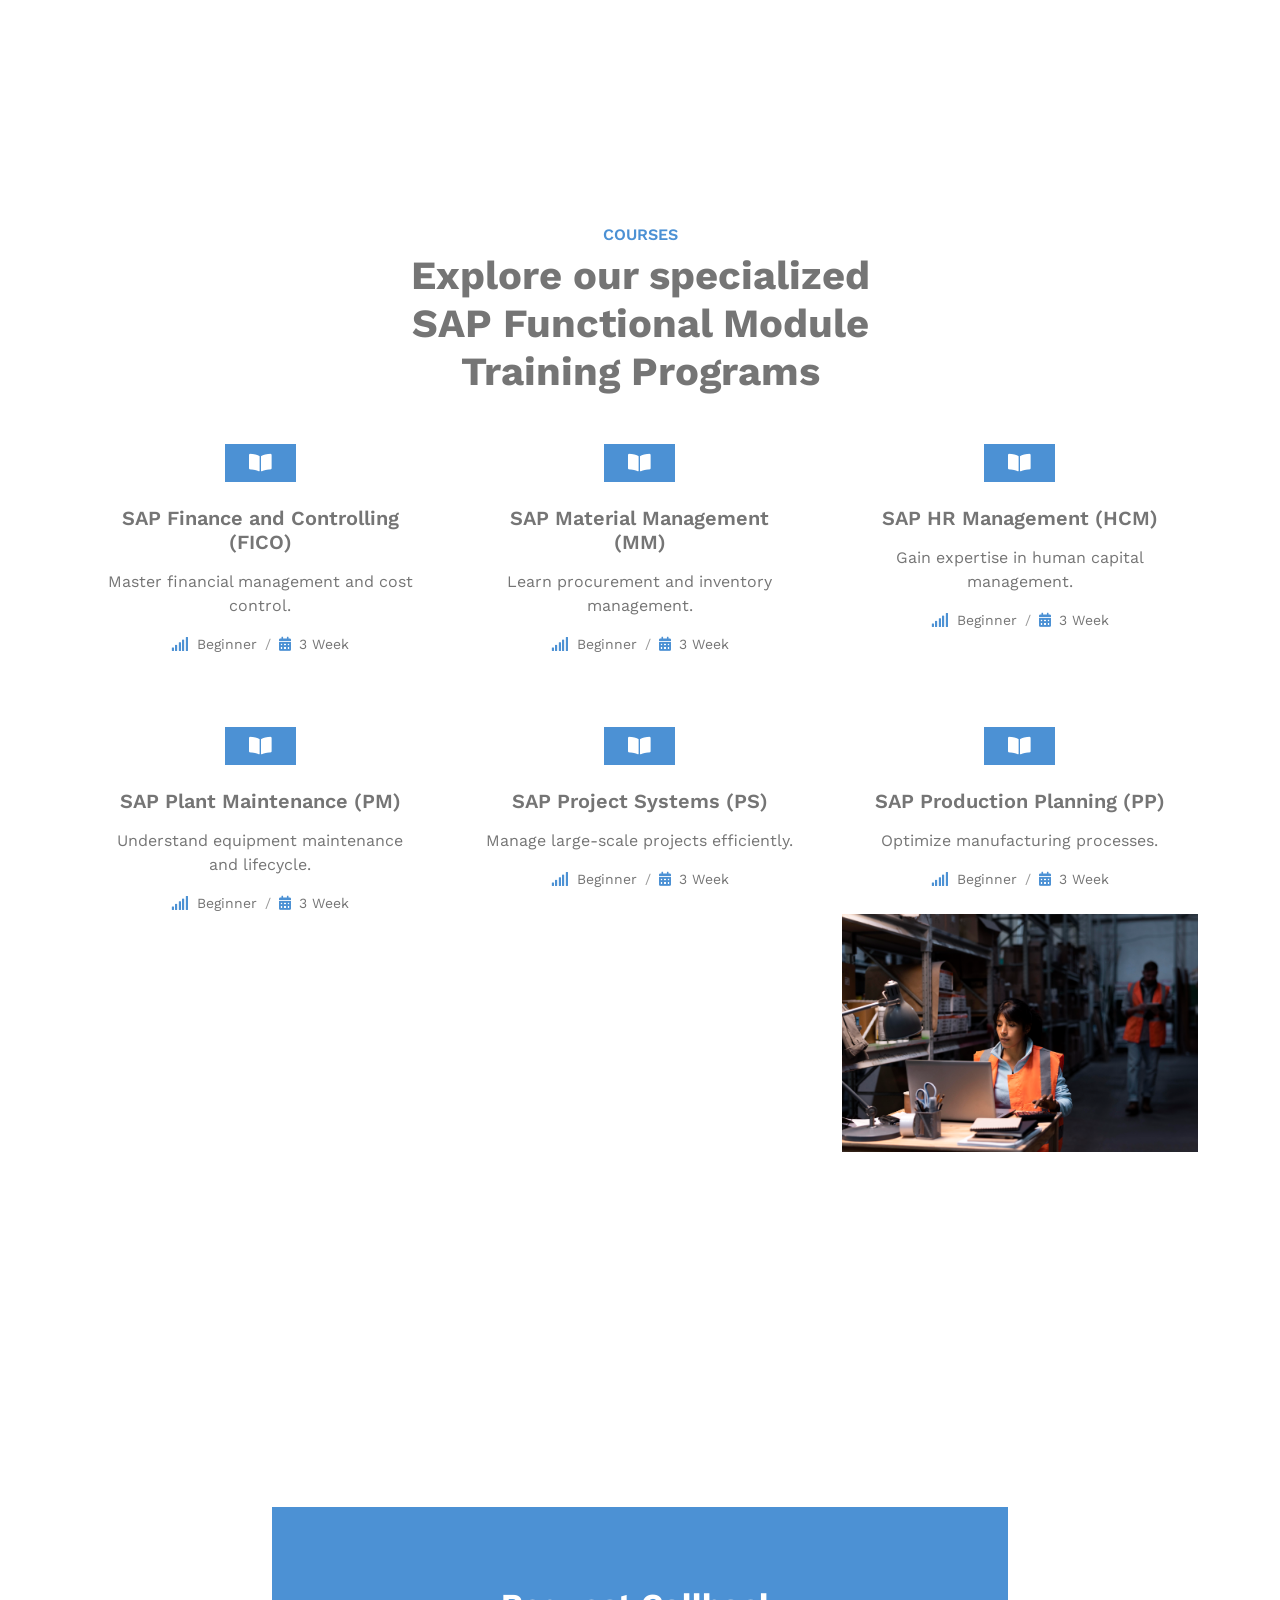
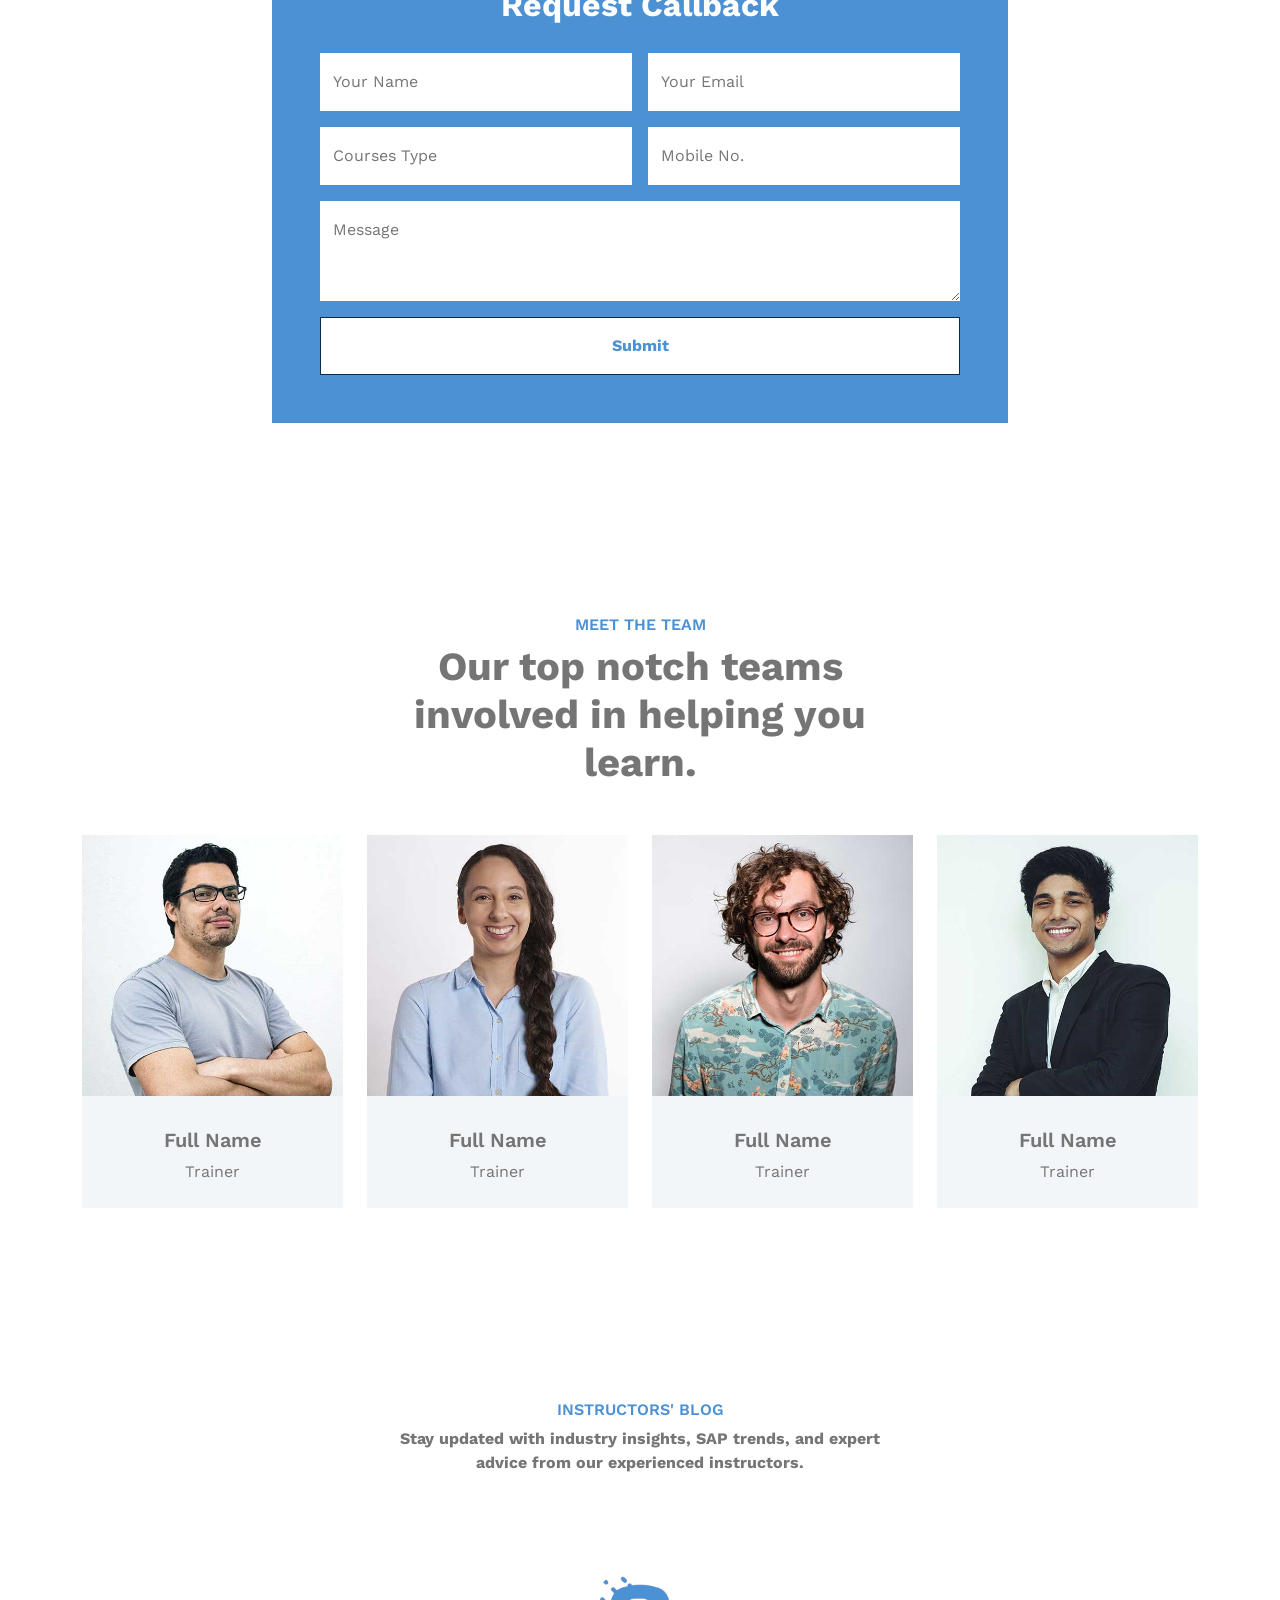
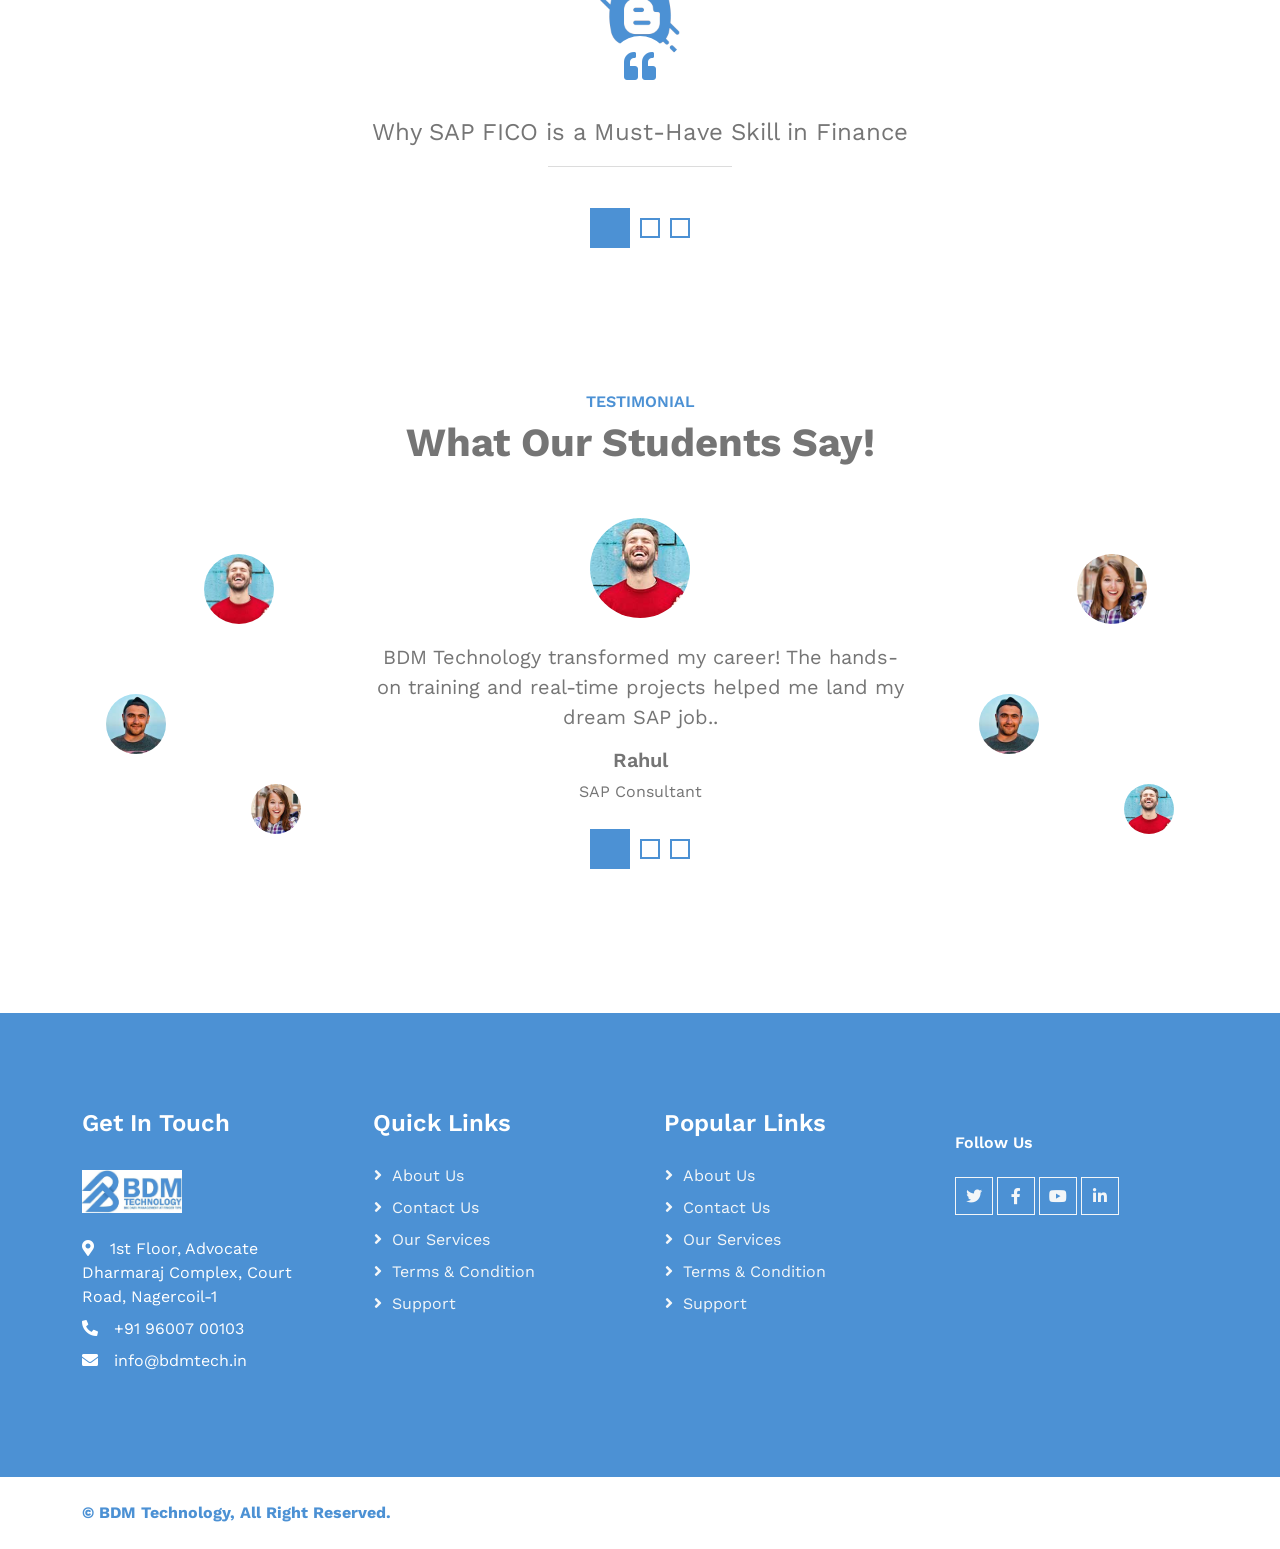
==== commit 2dcd89b1: "first commit" ====
--- a/index.html
+++ b/index.html
@@ -55,7 +55,7 @@
             <div class="col-lg-5 px-5 text-end">
                 <div class="h-100 d-inline-flex align-items-center me-4">
                     <small class="fa fa-phone-alt text-primary me-2"></small>
-                    <small>+9112 345 6789</small>
+                    <small>+91 96007 00103</small>
                 </div>
                 <div class="h-100 d-inline-flex align-items-center mx-n2">
                     <a class="btn btn-square btn-link rounded-0 border-0 border-end border-secondary" href=""><i class="fab fa-facebook-f"></i></a>
@@ -72,7 +72,7 @@
     <!-- Navbar Start -->
     <nav class="navbar navbar-expand-lg bg-white navbar-light sticky-top p-0">
         <a href="index.html" class="navbar-brand d-flex align-items-center border-end px-4 px-lg-5">
-            <h2 class="m-0"><img class="text-primary me-2" src="img/logobdm1.png" style="width:100px;"></h2>
+            <h2 class="m-0"><img class="text-primary me-2" src="logo.jpeg" style="width:100px;"></h2>
         </a>
         <button type="button" class="navbar-toggler me-4" data-bs-toggle="collapse" data-bs-target="#navbarCollapse">
             <span class="navbar-toggler-icon"></span>
@@ -122,7 +122,7 @@
                         <div class="container">
                             <div class="row justify-content-center">
                                 <div class="col-lg-7">
-                                    <h1 class="display-2 text-light mb-3 animated slideInDown" style="font-size:35px;">Welcome to BDM Technology – Your Gateway to SAP Excellence!</h1>
+                                    <h1 class="display-2 text-light1 mb-3 animated slideInDown" style="font-size:35px;">Welcome to BDM Technology – Your Gateway to SAP Excellence!</h1>
                                    <p>Unlock new career opportunities with our industry-focused SAP Functional Module Training. Gain in-depth knowledge and hands-on experience to enhance your expertise in SAP Finance, HR, Supply Chain, and more. Whether you are a student, working professional, or entrepreneur, mastering SAP will give you a competitive edge.</p>
                                    <a href="" class="btn btn-primary py-sm-3 px-sm-5">Apply Now</a>
                                     <!--<a href="" class="btn btn-light py-sm-3 px-sm-5 ms-3">Our Courses</a>-->
@@ -229,19 +229,19 @@
                 </div>
                 <div class="col-lg-6 wow fadeInUp" data-wow-delay="0.5s">
                     <div class="h-100">
-                        <h6 class="text-primary text-uppercase mb-2">About Us</h6>
+                        <h6 class="text-primary1 text-uppercase mb-2">About Us</h6>
                         <h1 class="display-6 mb-4"></h1>
                         <p>BDM Technology is a premier SAP training institute dedicated to empowering professionals with industry-relevant skills. Located in Nagercoil, Tamil Nadu, we provide specialized training in SAP Functional Modules to help individuals and businesses streamline their processes.</p>
                         <p class="mb-4">With expert instructors and a hands-on approach, we bridge the gap between theoretical knowledge and practical application, preparing you for a successful career in SAP.</p>
                         <div class="row g-2 mb-4 pb-2">
                             <div class="col-sm-6">
-                                <i class="fa fa-check text-primary me-2"></i>specialized SAP Functional Module
+                                <i class="fa fa-check text-primary1 me-2"></i>specialized SAP Functional Module
                             </div>
                             <div class="col-sm-6">
-                                <i class="fa fa-check text-primary me-2"></i>Current Job Vacancies
+                                <i class="fa fa-check text-primary1 me-2"></i>Current Job Vacancies
                             </div>
                             <div class="col-sm-6">
-                                <i class="fa fa-check text-primary me-2"></i>Flexible Learning Options: Online & Offline
+                                <i class="fa fa-check text-primary1 me-2"></i>Flexible Learning Options: Online & Offline
                             </div>
                             <!--<div class="col-sm-6">
                                 <i class="fa fa-check text-primary me-2"></i>Best Trainers
@@ -271,7 +271,7 @@
     <div class="container">
         <div class="row g-5">
             <div class="col-lg-6 wow fadeInUp" data-wow-delay="0.1s">
-                <h6 class="text-primary text-uppercase mb-2">Why Choose Us!</h6>
+                <h6 class="text-primary1 text-uppercase mb-2">Why Choose Us!</h6>
                 <h1 class="display-6 mb-4">Start Your SAP Journey Today!</h1>
                 <!--<p class="mb-5">Tempor erat elitr rebum at clita. Diam dolor diam ipsum sit. Aliqu diam amet diam et eos. Clita erat ipsum et lorem et sit, sed stet lorem sit clita duo justo magna dolore erat amet</p>-->
                 <div class="row gy-5 gx-4">
@@ -328,7 +328,7 @@
     <div class="container-xxl courses my-6 py-6 pb-0">
         <div class="container">
             <div class="text-center mx-auto mb-5 wow fadeInUp" data-wow-delay="0.1s" style="max-width: 500px;">
-                <h6 class="text-primary text-uppercase mb-2">Courses</h6>
+                <h6 class="text-primary1 text-uppercase mb-2">Courses</h6>
                 <h1 class="display-6 mb-4">Explore our specialized SAP Functional Module Training Programs</h1>
             </div>
             <div class="row g-4 justify-content-center">
@@ -339,8 +339,8 @@
                             <h5 class="mb-3">SAP Finance and Controlling (FICO)</h5>
                             <p>Master financial management and cost control.</p>
                             <ol class="breadcrumb justify-content-center mb-0">
-                                <li class="breadcrumb-item small"><i class="fa fa-signal text-primary me-2"></i>Beginner</li>
-                                <li class="breadcrumb-item small"><i class="fa fa-calendar-alt text-primary me-2"></i>3 Week</li>
+                                <li class="breadcrumb-item small"><i class="fa fa-signal text-primary1 me-2"></i>Beginner</li>
+                                <li class="breadcrumb-item small"><i class="fa fa-calendar-alt text-primary1 me-2"></i>3 Week</li>
                             </ol>
                         </div>
                         <div class="position-relative mt-auto">
@@ -360,8 +360,8 @@
                             <h5 class="mb-3">SAP Material Management (MM)</h5>
                             <p>Learn procurement and inventory management.</p>
                             <ol class="breadcrumb justify-content-center mb-0">
-                                <li class="breadcrumb-item small"><i class="fa fa-signal text-primary me-2"></i>Beginner</li>
-                                <li class="breadcrumb-item small"><i class="fa fa-calendar-alt text-primary me-2"></i>3 Week</li>
+                                <li class="breadcrumb-item small"><i class="fa fa-signal text-primary1 me-2"></i>Beginner</li>
+                                <li class="breadcrumb-item small"><i class="fa fa-calendar-alt text-primary1 me-2"></i>3 Week</li>
                             </ol>
                         </div>
                         <div class="position-relative mt-auto">
@@ -379,8 +379,8 @@
                             <h5 class="mb-3">SAP HR Management (HCM)</h5>
                             <p>Gain expertise in human capital management.</p>
                             <ol class="breadcrumb justify-content-center mb-0">
-                                <li class="breadcrumb-item small"><i class="fa fa-signal text-primary me-2"></i>Beginner</li>
-                                <li class="breadcrumb-item small"><i class="fa fa-calendar-alt text-primary me-2"></i>3 Week</li>
+                                <li class="breadcrumb-item small"><i class="fa fa-signal text-primary1 me-2"></i>Beginner</li>
+                                <li class="breadcrumb-item small"><i class="fa fa-calendar-alt text-primary1 me-2"></i>3 Week</li>
                             </ol>
                         </div>
                         <div class="position-relative mt-auto">
@@ -398,8 +398,8 @@
                             <h5 class="mb-3">SAP Plant Maintenance (PM)</h5>
                             <p>Understand equipment maintenance and lifecycle.</p>
                             <ol class="breadcrumb justify-content-center mb-0">
-                                <li class="breadcrumb-item small"><i class="fa fa-signal text-primary me-2"></i>Beginner</li>
-                                <li class="breadcrumb-item small"><i class="fa fa-calendar-alt text-primary me-2"></i>3 Week</li>
+                                <li class="breadcrumb-item small"><i class="fa fa-signal text-primary1 me-2"></i>Beginner</li>
+                                <li class="breadcrumb-item small"><i class="fa fa-calendar-alt text-primary1 me-2"></i>3 Week</li>
                             </ol>
                         </div>
                         <div class="position-relative mt-auto">
@@ -417,8 +417,8 @@
                             <h5 class="mb-3">SAP Project Systems (PS)</h5>
                             <p>Manage large-scale projects efficiently.</p>
                             <ol class="breadcrumb justify-content-center mb-0">
-                                <li class="breadcrumb-item small"><i class="fa fa-signal text-primary me-2"></i>Beginner</li>
-                                <li class="breadcrumb-item small"><i class="fa fa-calendar-alt text-primary me-2"></i>3 Week</li>
+                                <li class="breadcrumb-item small"><i class="fa fa-signal text-primary1 me-2"></i>Beginner</li>
+                                <li class="breadcrumb-item small"><i class="fa fa-calendar-alt text-primary1 me-2"></i>3 Week</li>
                             </ol>
                         </div>
                         <div class="position-relative mt-auto">
@@ -436,8 +436,8 @@
                             <h5 class="mb-3">SAP Production Planning (PP)</h5>
                             <p>Optimize manufacturing processes.</p>
                             <ol class="breadcrumb justify-content-center mb-0">
-                                <li class="breadcrumb-item small"><i class="fa fa-signal text-primary me-2"></i>Beginner</li>
-                                <li class="breadcrumb-item small"><i class="fa fa-calendar-alt text-primary me-2"></i>3 Week</li>
+                                <li class="breadcrumb-item small"><i class="fa fa-signal text-primary1 me-2"></i>Beginner</li>
+                                <li class="breadcrumb-item small"><i class="fa fa-calendar-alt text-primary1 me-2"></i>3 Week</li>
                             </ol>
                         </div>
                         <div class="position-relative mt-auto">
@@ -455,8 +455,8 @@
                             <h5 class="mb-3">SAP Sales and Distribution (SD)</h5>
                             <p>Improve sales, billing, and logistics.</p>
                             <ol class="breadcrumb justify-content-center mb-0">
-                                <li class="breadcrumb-item small"><i class="fa fa-signal text-primary me-2"></i>Beginner</li>
-                                <li class="breadcrumb-item small"><i class="fa fa-calendar-alt text-primary me-2"></i>3 Week</li>
+                                <li class="breadcrumb-item small"><i class="fa fa-signal text-primary1 me-2"></i>Beginner</li>
+                                <li class="breadcrumb-item small"><i class="fa fa-calendar-alt text-primary1 me-2"></i>3 Week</li>
                             </ol>
                         </div>
                         <div class="position-relative mt-auto">
@@ -474,8 +474,8 @@
                             <h5 class="mb-3">SAP ABAP</h5>
                             <p>Learn SAP’s programming language for system customization.</p>
                             <ol class="breadcrumb justify-content-center mb-0">
-                                <li class="breadcrumb-item small"><i class="fa fa-signal text-primary me-2"></i>Beginner</li>
-                                <li class="breadcrumb-item small"><i class="fa fa-calendar-alt text-primary me-2"></i>3 Week</li>
+                                <li class="breadcrumb-item small"><i class="fa fa-signal text-primary1 me-2"></i>Beginner</li>
+                                <li class="breadcrumb-item small"><i class="fa fa-calendar-alt text-primary1 me-2"></i>3 Week</li>
                             </ol>
                         </div>
                         <div class="position-relative mt-auto">
@@ -488,7 +488,7 @@
                 </div>
                 <div class="col-lg-8 my-6 mb-0 wow fadeInUp" data-wow-delay="0.1s">
                     <div class="bg-primary text-center p-5">
-                        <h1 class="mb-4">Request Callback</h1>
+                        <h2 class="mb-4">Request Callback</h2>
                         <form>
                             <div class="row g-3">
                                 <div class="col-sm-6">
@@ -522,7 +522,7 @@
                                     </div>
                                 </div>
                                 <div class="col-12">
-                                    <button class="btn btn-dark w-100 py-3" type="submit">Submit</button>
+                                    <button class="btn btn-dark w-100 py-3" type="submit"><b>Submit</b></button>
                                 </div>
                             </div>
                         </form>
@@ -542,7 +542,7 @@
     <div class="container-xxl py-6">
         <div class="container">
             <div class="text-center mx-auto mb-5 wow fadeInUp" data-wow-delay="0.1s" style="max-width: 500px;">
-                <h6 class="text-primary text-uppercase mb-2">Meet The Team</h6>
+                <h6 class="text-primary1 text-uppercase mb-2">Meet The Team</h6>
                 <h1 class="display-6 mb-4">Our top notch teams involved in helping you learn. </h1>
             </div>
             <div class="row g-0 team-items">
@@ -620,7 +620,7 @@
     <div class="container-xxl py-6">
         <div class="container">
             <div class="text-center mx-auto mb-5 wow fadeInUp" data-wow-delay="0.1s" style="max-width: 500px;">
-                <h6 class="text-primary text-uppercase mb-2">Instructors' Blog</h6>
+                <h6 class="text-primary1 text-uppercase mb-2">Instructors' Blog</h6>
                 <p class=" mb-4"><b>Stay updated with industry insights, SAP trends, and expert advice from our experienced instructors.</b></p>
                 <h6 class="text-primary text-uppercase mb-2 center">Follow our blog to stay ahead in the SAP industry!</h6>
             </div>
@@ -630,9 +630,9 @@
                     <div class="owl-carousel testimonial-carousel">
                         <div class="testimonial-item text-center">
                             <div class="position-relative mb-5">
-                              <img class="img-fluid rounded-circle mx-auto" src="img/blog.png" alt="">
+                              <img class="img-fluid rounded-circle mx-auto" src="img/bloglogo.png" alt="">
                                 <div class="position-absolute top-100 start-50 translate-middle d-flex align-items-center justify-content-center bg-white rounded-circle" style="width: 60px; height: 60px;">
-                                    <i class="fa fa-quote-left fa-2x text-primary"></i>
+                                    <i class="fa fa-quote-left fa-2x text-primary1"></i>
                                 </div>
                             </div>
                             <p class="fs-4">Why SAP FICO is a Must-Have Skill in Finance</p>
@@ -642,9 +642,9 @@
                         </div>
                         <div class="testimonial-item text-center">
                             <div class="position-relative mb-5">
-                              <img class="img-fluid rounded-circle mx-auto" src="img/blog.png" alt="">
+                              <img class="img-fluid rounded-circle mx-auto" src="img/bloglogo.png" alt="">
                                 <div class="position-absolute top-100 start-50 translate-middle d-flex align-items-center justify-content-center bg-white rounded-circle" style="width: 60px; height: 60px;">
-                                    <i class="fa fa-quote-left fa-2x text-primary"></i>
+                                    <i class="fa fa-quote-left fa-2x text-primary1"></i>
                                 </div>
                             </div>
                             <p class="fs-4">The Future of SAP in Digital Transformation</p>
@@ -654,9 +654,9 @@
                         </div>
                         <div class="testimonial-item text-center">
                             <div class="position-relative mb-5">
-                               <img class="img-fluid rounded-circle mx-auto" src="img/blog.png"" alt="">
+                               <img class="img-fluid rounded-circle mx-auto" src="img/bloglogo.png"" alt="">
                                 <div class="position-absolute top-100 start-50 translate-middle d-flex align-items-center justify-content-center bg-white rounded-circle" style="width: 60px; height: 60px;">
-                                    <i class="fa fa-quote-left fa-2x text-primary"></i>
+                                    <i class="fa fa-quote-left fa-2x text-primary1"></i>
                                 </div>
                             </div>
                             <p class="fs-4">SAP MM vs. SAP SD – Which One is Right for You?</p>
@@ -678,7 +678,7 @@
     <div class="container-xxl py-5">
         <div class="container">
             <div class="text-center mx-auto wow fadeInUp" data-wow-delay="0.1s" style="max-width: 500px;">
-                <h6 class="text-primary text-uppercase mb-2">Testimonial</h6>
+                <h6 class="text-primary1 text-uppercase mb-2">Testimonial</h6>
                 <h1 class="display-6 mb-4">What Our Students Say!</h1>
                 <h6 class="text-primary text-uppercase mb-2">Join our success stories today!</h6>
                 
@@ -730,10 +730,10 @@
             <div class="row g-5">
                 <div class="col-lg-3 col-md-6">
                     <h4 class="text-white mb-4">Get In Touch</h4>
-                    <h2 class="text-primary mb-4"><img class="text-white me-2" style="width:100px;" src="img/logobdm1-removebg-preview.png"></h2>
-                    <p class="mb-2"><i class="fa fa-map-marker-alt me-3"></i>Nagercoil, Tamil Nadu.</p>
-                    <p class="mb-2"><i class="fa fa-phone-alt me-3"></i>+9112 345 67890</p>
-                    <p class="mb-2"><i class="fa fa-envelope me-3"></i>info@example.com</p>
+                    <h2 class="text-primary mb-4"><img class="text-white me-2" style="width:100px;" src="logo.jpeg"></h2>
+                    <p class="mb-2"><i class="fa fa-map-marker-alt me-3"></i>1st Floor, Advocate Dharmaraj Complex, Court Road, Nagercoil-1</p>
+                    <p class="mb-2"><i class="fa fa-phone-alt me-3"></i>+91 96007 00103</p>
+                    <p class="mb-2"><i class="fa fa-envelope me-3"></i>info@bdmtech.in</p>
                 </div>
                 <div class="col-lg-3 col-md-6">
                     <h4 class="text-light mb-4">Quick Links</h4>
@@ -752,13 +752,13 @@
                     <a class="btn btn-link" href="">Support</a>
                 </div>
                 <div class="col-lg-3 col-md-6">
-                    <h4 class="text-light mb-4">Newsletter</h4>
-                    <form action="">
+                    <!--<h4 class="text-light mb-4">Newsletter</h4>
+                   <form action="">
                         <div class="input-group">
                             <input type="text" class="form-control p-3 border-0" placeholder="Your Email Address">
                             <button class="btn btn-primary">Sign Up</button>
                         </div>
-                    </form>
+                    </form>-->
                     <h6 class="text-white mt-4 mb-3">Follow Us</h6>
                     <div class="d-flex pt-2">
                         <a class="btn btn-square btn-outline-light me-1" href=""><i class="fab fa-twitter"></i></a>
@@ -777,7 +777,7 @@
     <div class="container-fluid copyright text-light py-4 wow fadeIn" data-wow-delay="0.1s">
         <div class="container ">
             <div class="row text-center">
-                <div class="col-md-6 text-center text-md-start mb-3 mb-md-0">
+                <div class="col-md-6 text-center text-md-start mb-3 mb-md-0" style="color:#4c91d4 !important;font-weight:bold;">
                     &copy; <a href="#">BDM Technology</a>, All Right Reserved.
                 </div>
                 
--- a/css/style.css
+++ b/css/style.css
@@ -1,9 +1,9 @@
 /********** Template CSS **********/
 :root {
-    --primary: #F3BD00;
+    --primary: #4c91d4;
     --secondary: #757575;
     --light: #F3F6F8;
-    --dark: #0C2B4B;
+    --dark: #757575;
 }
 
 .py-6 {
@@ -339,7 +339,7 @@
 }
 
 .copyright {
-    background: #092139;
+    background: white;
 }
 
 .copyright a {
